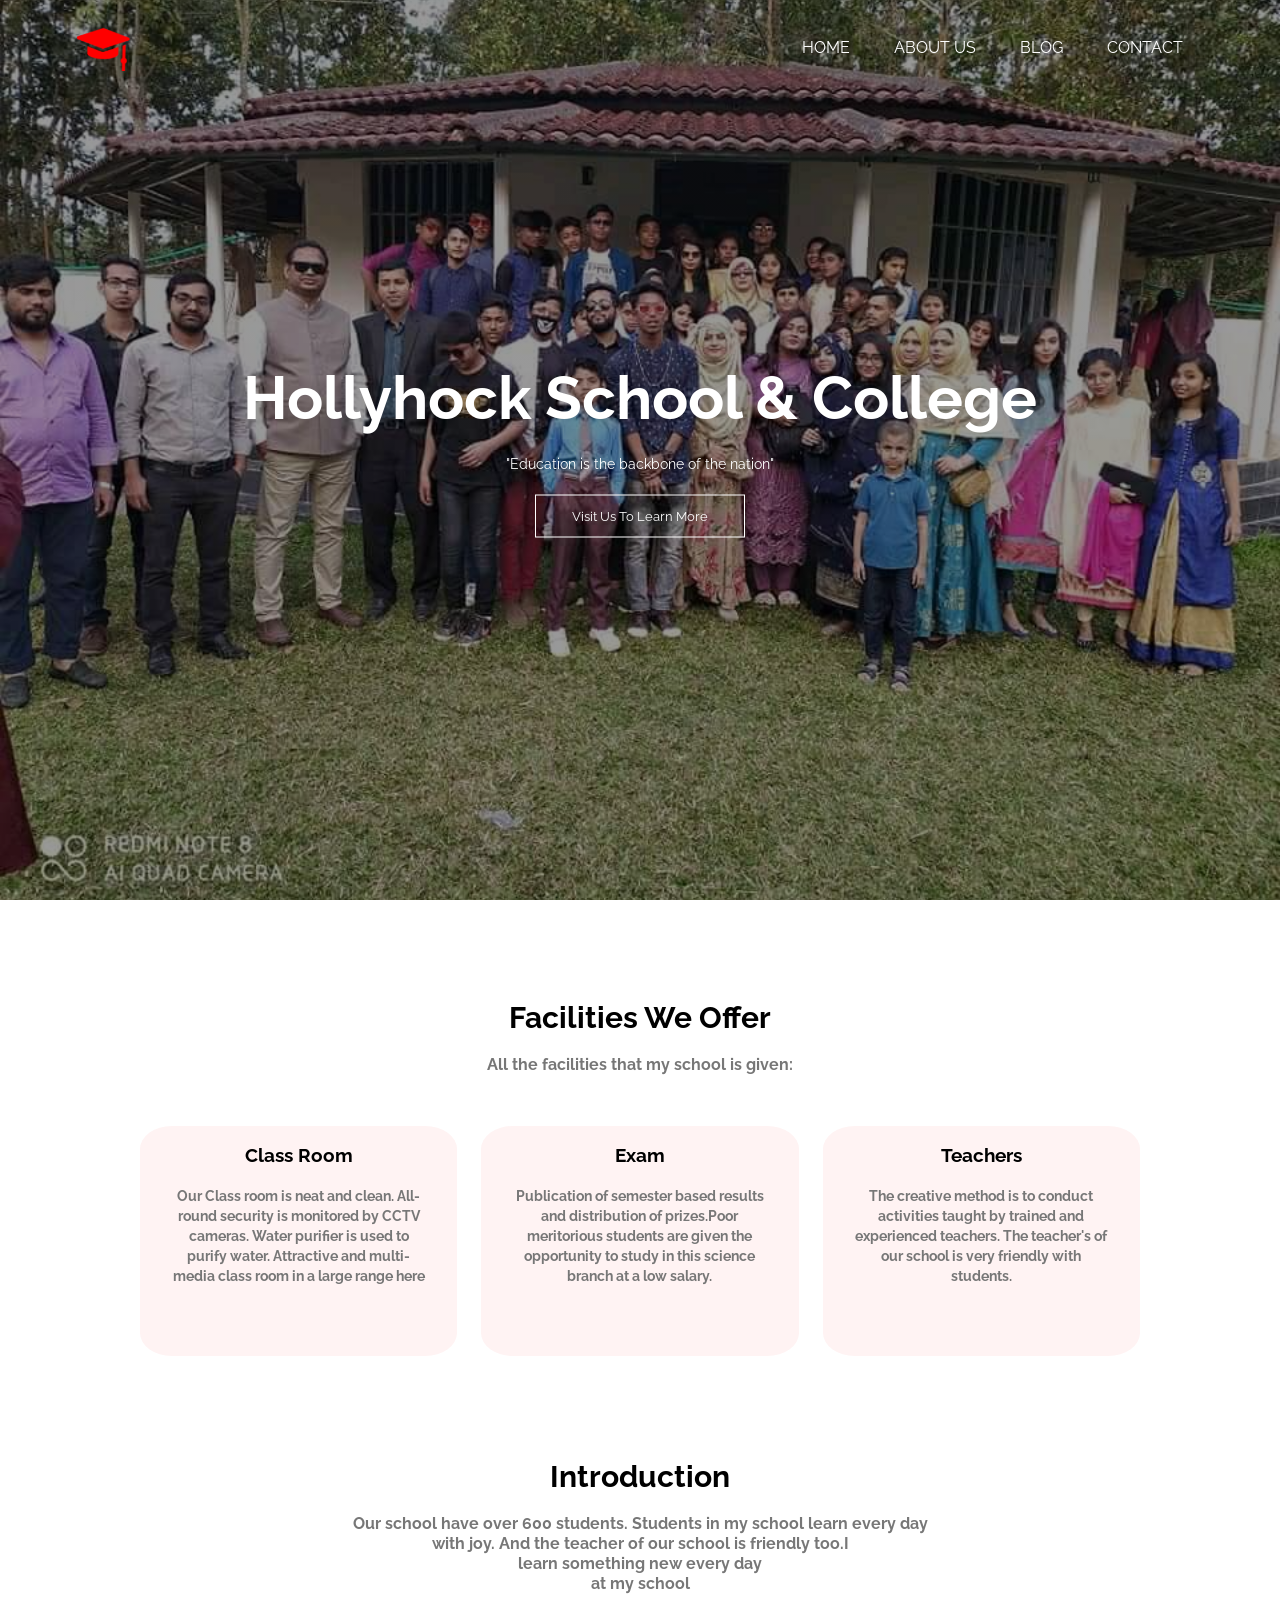
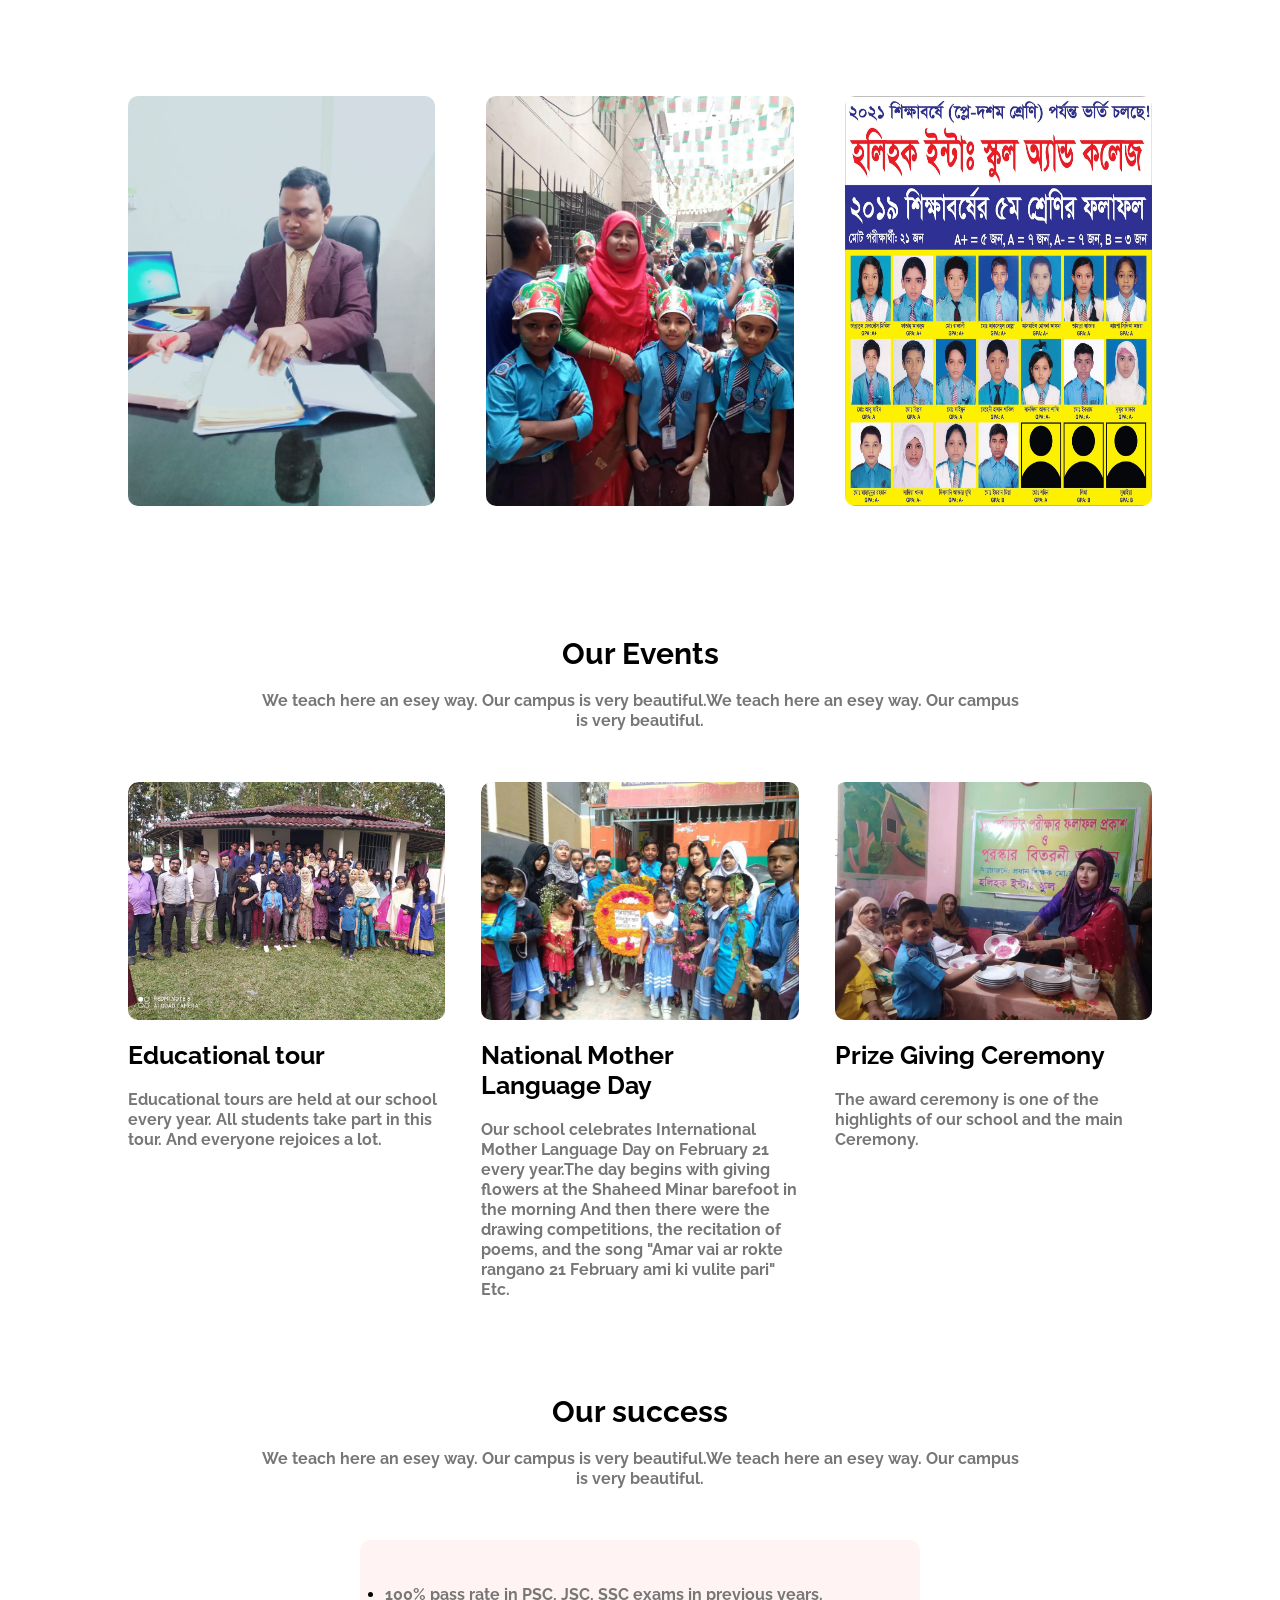
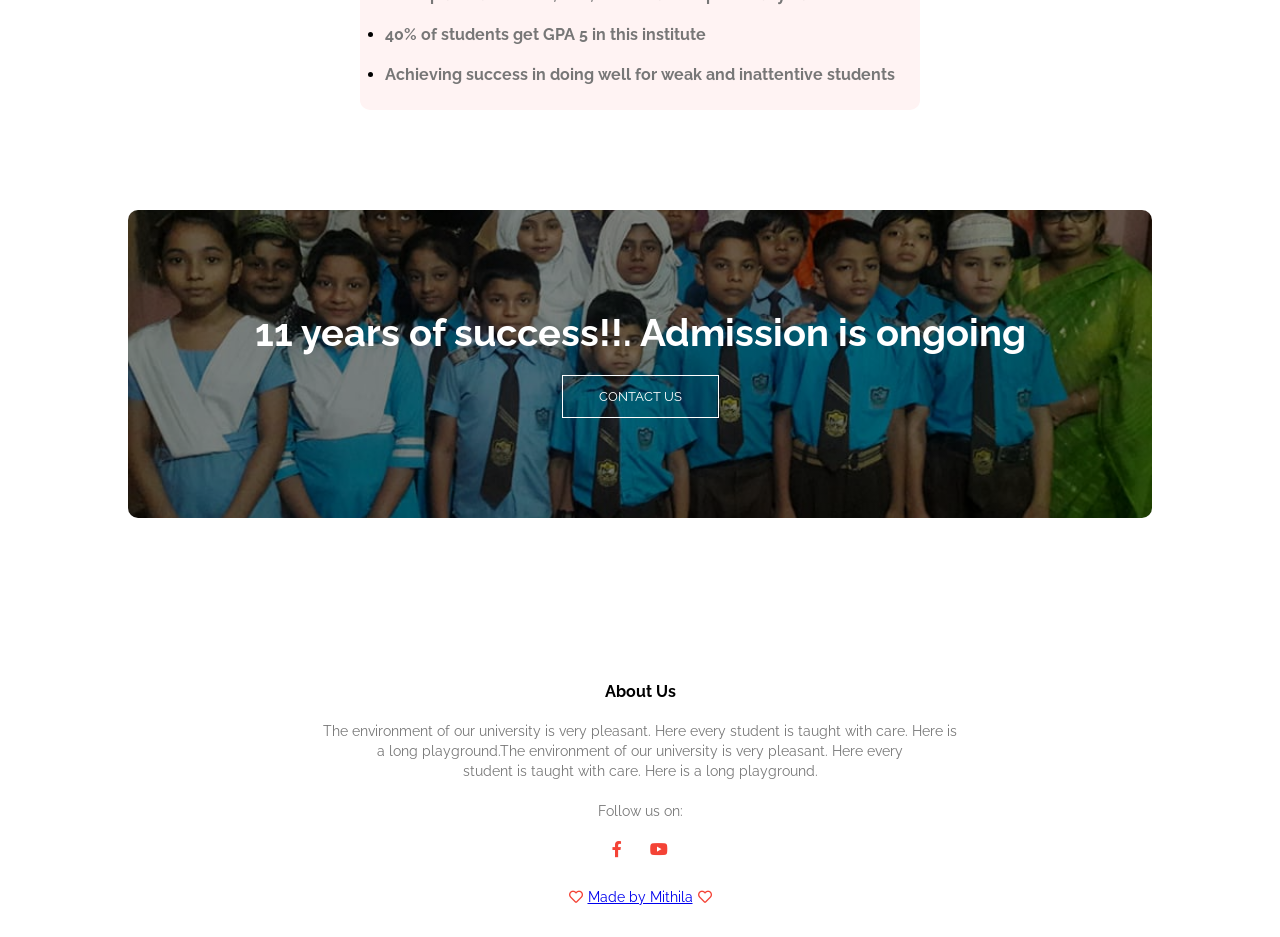
==== index.html @ a3d1b67f "mithila added" ====
<!DOCTYPE html>
<html>
<head>
    <meta charset="UTF-8">
    <meta name="viewport" content="width=device-width, initial-scale=1.0">
    <title>University</title>
    <link href="style.css" rel="stylesheet">
    <link rel="stylesheet" href="https://cdnjs.cloudflare.com/ajax/libs/font-awesome/5.15.4/css/all.min.css">
</head>
<body>

<section class="header">
    <nav>
        <img src="image/logoe-2.png">
        <div class="nav-links">
        <ul>
            <li><a href="#">HOME</a></li>
            <li><a href="#">ABOUT US</a></li>
            <li><a href="#">BLOG</a></li>
            <li><a href="#">CONTACT</a></li>
           
        </ul>
        </div>
    </nav>

    <div class="content">
        <h1>Hollyhock School & College</h1>
        <p>"Education is the backbone of the nation"</p>
        <a target="-blank" href="https://www.facebook.com/Hollyhock-School-College-145613206076975/photos/?ref=page_internal" class="hero-btn">Visit Us To Learn More</a>
    </div>
</section>


<!--------Course-------->

<section class="courses">
<h1> Facilities We Offer</h1>
<p>All the facilities that my school is given:</p>
<div class="row">
<div class="course-col">
<h3>Class Room</h3>
<P>Our Class room is neat and clean. All-round security is monitored by CCTV cameras. Water purifier is used to purify water. Attractive and multi-media class room in a large range here</P>
</div>

<div class="course-col">
    <h3>Exam</h3>
    <P>Publication of semester based results and distribution of prizes.Poor meritorious students are given the opportunity to study in this science branch at a low salary.</P>
    </div>

    <div class="course-col">
        <h3>Teachers</h3>
        <P>The creative method is to conduct activities taught by trained and experienced teachers. The teacher's of our school is very friendly with students.</P>
        </div>
</div>
</section>

<!--------Campus--------->

<section class="campus">
    <h1>Introduction</h1>
    <p>Our school have over 600 students. Students in my school learn every day <br/>with joy. And the teacher of our school is friendly too.I <br/>learn something new every day <br/>at my school</p>
    
    <div class="row">
        <div class="campus-col">
            <img src="image/sir.jpg">
            <div class="layer">
                <h3>Our Principal</h3>
            </div>
        </div>

        <div class="campus-col">
            <img src="image/madam.jpg">
            <div class="layer">
                <h3>Our Assistant Principal</h3>
            </div>
        </div>

        <div class="campus-col">
            <img src="image/students.jpg">
            <div class="layer">
                <h3>I am the first girl here</h3>
            </div>
        </div>

       
    </div>
    </div>
</section>

<!--------Facilities--------->

<section class="facilities">
<h1>Our Events</h1>
<p>We teach here an esey way. Our campus is very beautiful.We teach here an esey way. Our campus <br/>is very beautiful.</p>

<div class="row">
    <div class="facilities-col">
        <img src="image/event-1.jpg">
        <h3>Educational tour</h3>
        <p>Educational tours are held at our school every year. All students take part in this tour. And everyone rejoices a lot.</p>
    </div>

    <div class="facilities-col">
        <img src="image/event-2.jpg">
        <h3>National Mother Language Day</h3>
        <p>Our school celebrates International Mother Language Day on February 21 every year.The day begins with giving flowers at the Shaheed Minar barefoot in the morning And then there were the drawing competitions, the recitation of poems, and the song "Amar vai ar rokte rangano 21 February ami ki vulite pari" Etc. </p>
    </div>

    <div class="facilities-col">
        <img src="image/event-3.jpg">
        <h3>Prize Giving Ceremony</h3>
        <p>The award ceremony is one of the highlights of our school and the main Ceremony.</p>
    </div>
</div>
</section>

<!---------testimonials--------->

<section class="testimonials">
    <h1>Our success</h1>
    <p>We teach here an esey way. Our campus is very beautiful.We teach here an esey way. Our campus <br/>is very beautiful.</p>

    <div class="row">
        <div class="testimonials-col">
            
            <div>
                <ul>
                    <li><p>100% pass rate in PSC, JSC, SSC exams in previous years.</p></li>
                    <li><p>40% of students get GPA 5 in this institute</p></li>

                    <li><p>Achieving success in doing well for weak and inattentive students</p></li>
                </ul>
            </div>

    </div>
</section>

<!-------Call to Action------->

<section>
    <div class="cta">
        <h1>11 years of success!!. Admission is ongoing</h1>
        <a href="" class="hero-btn">CONTACT US</a>
    </div>
</section>

<!--------Footer--------->

<section class="footer"> 
    <h4>About Us</h4>
    <p>The environment of our university is very pleasant. Here every student is taught with care. Here is<br/> a long playground.The environment of our university is very pleasant. Here every</br/> student is taught with care. Here is a long playground.</p>
    
    <p>Follow us on:</p>
    <div class="icons">
        <a target="-blank" href="https://www.facebook.com/Hollyhock-School-College-145613206076975"><i class="fab fa-facebook-f"></i></a>
        <a target="-blank" href ="https://www.youtube.com/channel/UCiEBINoIXrHsF4iRyt3FFmA"><i class="fab fa-youtube"></i></a>
    </div>
    <div class="last">
        <p><i class="far fa-heart"></i><a target="-blank" href="https://www.facebook.com/profile.php?id=100070267046309">Made by Mithila</a><i class="far fa-heart"></i></p>
    </div>
</section>


</body>
</html>
---- style.css ----
@import url('https://fonts.googleapis.com/css2?family=Raleway:ital,wght@0,300;0,400;0,500;0,600;1,300;1,400;1,500&display=swap');
*{
    margin:0;
    padding:0;
    font-family: 'Raleway', sans-serif;
}
.header{
    width: 100%;
    height: 100vh;
    background-size: cover;
    background-position: center;
    background-image: linear-gradient(rgba(0,0,0,0.4),rgba(0,0,0,0.4)), url(image/school.jpg);
}
nav{
    padding: 2% 6%;
    justify-content: space-between;
    align-items: center;
    display: flex;
}
nav img{
    width: 60px;
}
nav ul{
    list-style: none;
}
nav ul li {
    display: inline-block;
    padding: 8px 20px;
}
.nav-links ul li a{
    text-decoration: none;
    font-size: 16px;
    color:#fff;
    font-weight: 400;
}
.nav-links ul li ::after{
    content:'';
    width: 0%;
    display: block;
    background-color:#f44336;
    height: 2px;
    margin: auto;
    transition:0.5s;
    opacity: 0;
}
.nav-links ul li :hover::after{
    width: 100%;
    opacity: 1;
}


.content{
    position: absolute;
    top:50%;
    left:50%;
    transform: translate(-50%,-50%);
    width: 80%;
    text-align: center;
    color: #fff;
}
.content h1{
    font-size: 60px;
    padding-bottom:20px;
}


@media(max-width:700px){
    .content h1{
        font-size: 40px;
    }
    .nav-links{
        visibility: hidden;
    }
    .row{
        flex-direction: column;
    }
}

.content p{
    line-height: 22px;
    font-size: 14px;
}
.hero-btn{
  text-align: center;
  color: #ffff;
  display: inline-block;
  border: 1px solid #fff;
  font-size: 13px;
  padding:13px 36px;
  text-decoration: none;
  margin-top: 20px;
}
.hero-btn:hover{
    background-color: #f44336;
    border: 1px solid #f44336;
    transition: 1s;
    
}

/*-------Courses-------*/

.courses{
    padding-top: 100px;
    width: 80%;
    text-align: center;
    align-items: center;
    margin: auto;
    
}
.courses h1{
    font-size: 30px;
    padding-bottom: 20px;
}
.courses p{
    font-size: 16px;
    font-weight: bold;
    color: #777;
    line-height: 20px;
}
.row{
    padding-top: 5%;
    display: flex;
    justify-content: space-between;
}
.course-col{
    width: 80%;
    margin: auto;
    flex-basis: 31%;
    background:#fff3f3;
    padding:18px 32px;
    margin-bottom: 5%;
    box-sizing: border-box;
    text-align: center;
    border-radius: 10%;
    transition: 0.5s;
    height: 230px;
  
}
.course-col p{
    line-height: 20px;
    font-size: 14px;
    padding-top: 20px;
    color: #777;
}
.course-col:hover{
    box-shadow: 0px 0px 20px 0px rgba(0,0,0,0.3);
    
}
/*------Campus------*/
.campus{
    padding-top: 4%;
    width: 80%;
    text-align: center;
    margin: auto;
}

.campus h1{
    font-size: 30px;
    padding-bottom: 20px;
}

@media(max-width: 700px){
    .campus{
        padding-top: 80px;
    }
}

.campus p{
    font-size: 16px;
    font-weight: bold;
    color: #777;
    line-height: 20px;
}

.campus-col{
    flex-basis: 30%;
    margin-bottom:30px;
    position: relative;
    overflow: hidden;
    border-radius: 10px;
    margin-top:5%;
}
.campus-col img{
    width: 100%;
    display: block;
    height: 100%;
}

.layer{
    width: 100%;
    height: 100%;
    position: absolute;
    left:0;
    bottom:0;
    background: transparent;
    transition:0.5s;
}

.layer:hover{
    background: rgba(0, 0, 0, 0.411);
}

.layer h3{
    position: absolute;
    left: 50%;
    transform: translate(-50%);
    color: #fff;
    bottom:0;
    opacity: 0;
    font-size: 25px;
    transition: 0.5s;
    bottom:0;
}

.layer:hover h3{
 
    bottom:49%;
    opacity:1;
}

/*-------facilities-------*/


.facilities{
    width:80%;
    padding-top:100px;
    text-align: center;
    margin: auto;
}

.facilities h1{
    font-size: 30px;
}
.facilities p{
    font-size: 16px;
    font-weight: bold;
    color:#777;
    text-align: center;
    padding-top: 20px;
    line-height: 20px;

}

.facilities-col{
    flex-basis: 31%;
    margin-bottom: 30px;
    border-radius: 10px;
    position:relative;
    overflow: hidden;
}
.facilities-col img{
    width:100%;
    border-radius: 10px;
    display: block;
}
.facilities-col h3{
    text-align: left;
    padding-top: 20px;
    font-size: 25px;

}

.facilities-col p{
    text-align: left;
}


/*-------testimonials-------*/

.testimonials{
    width: 80%;
    padding-top: 5%;
    margin: auto;
    text-align: center;

}
.testimonials h1{
    font-size: 30px;
}

.testimonials p{
    color:#777;
    font-size: 16px;
    font-weight: bold;
    text-align: center;
    line-height: 20px;
    padding-top:20px;
}


.testimonials-col{

 align-items: center;
 cursor: pointer;
 border-radius: 10px;
 background: #fff3f3;
 text-align: left;
 margin:auto;
 padding: 25px;
 transition: 0.5s;
}


.testimonials-col h3{
    margin-top: 15px;
    
}

.testimonials-col p{
    
  text-align: left;
}

@media(max-width: 700px){
    .testimonials-col img{
        margin-left: 0px;
        margin-right: 15px;
    }
    .row{
        padding-top: 80px;
    }
    .testimonials{
        padding-top: 100px;
    }
}

.testimonials-col i{
    color:#f44336;
}


.testimonials-col:hover{
    box-shadow: 0px 0px 20px 0px rgba(0,0,0,0.3);
}

/*-------Call to Action---------*/
.cta{
    text-align: center;
    width: 80%;
    margin: 100px auto;
    border-radius: 10px;
    background-image:linear-gradient(rgba(0,0,0,0.5),rgba(0,0,0,0.5)), url(image/banner3.jpg);
    background-size: cover;
    background-position: center;
    padding: 100px 0;
}


.cta h1{
    color: #fff;
    font-size: 38px;
    width: 80%;
    text-align: center;
    margin:auto;
}


.footer{
    width: 80%;
    margin:auto;
    padding-top: 5%;
    text-align: center;
}
.footer h4{
    font-weight: bold;
}

.footer p{
    font-size: 14px;
    color:#777;
    padding-top:20px;
    line-height: 20px;
}


.icons .fab{
    padding-bottom: 10px;
    padding-top:20px;
    text-align: center;
    color:#f44336;
    margin:0px 12px;
    cursor:pointer;
}

.last{
    padding-bottom: 30px;
}

.last .far{
    color:#f44336;
    margin:0px 5px;
}
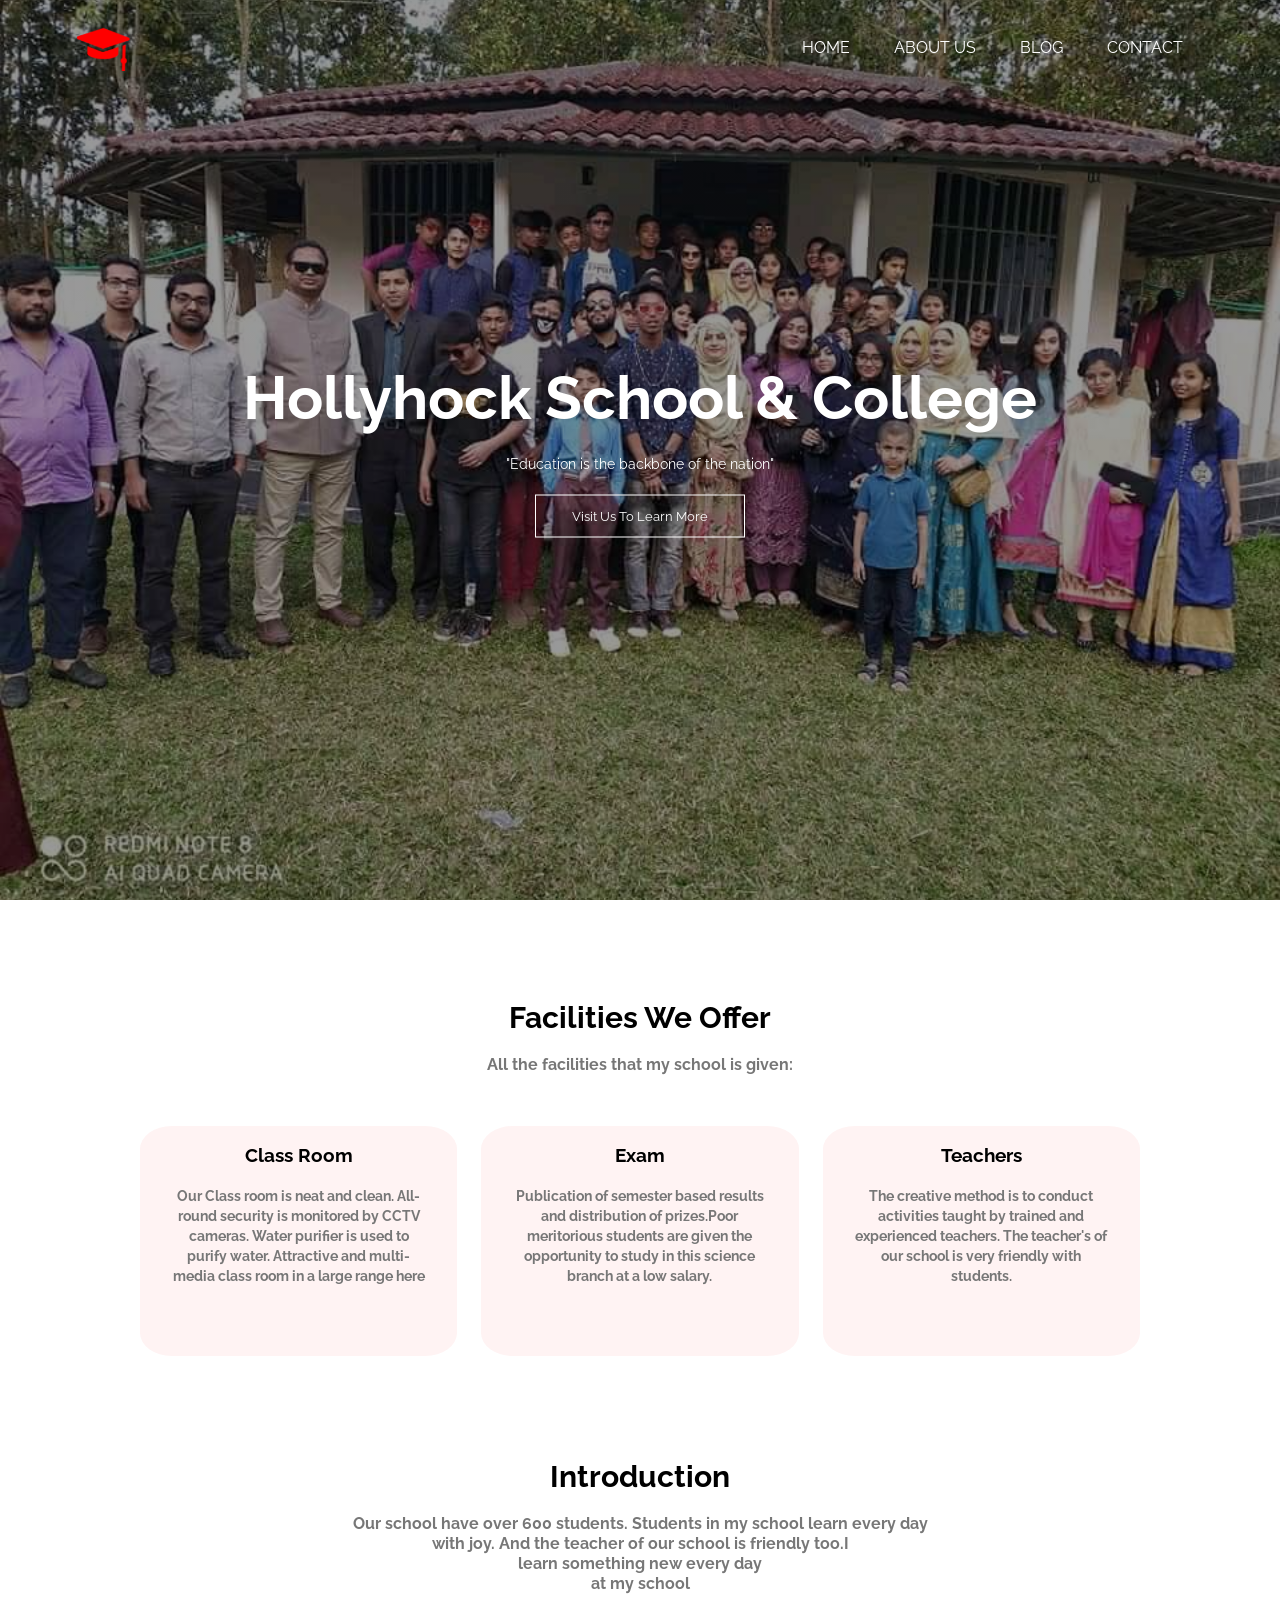
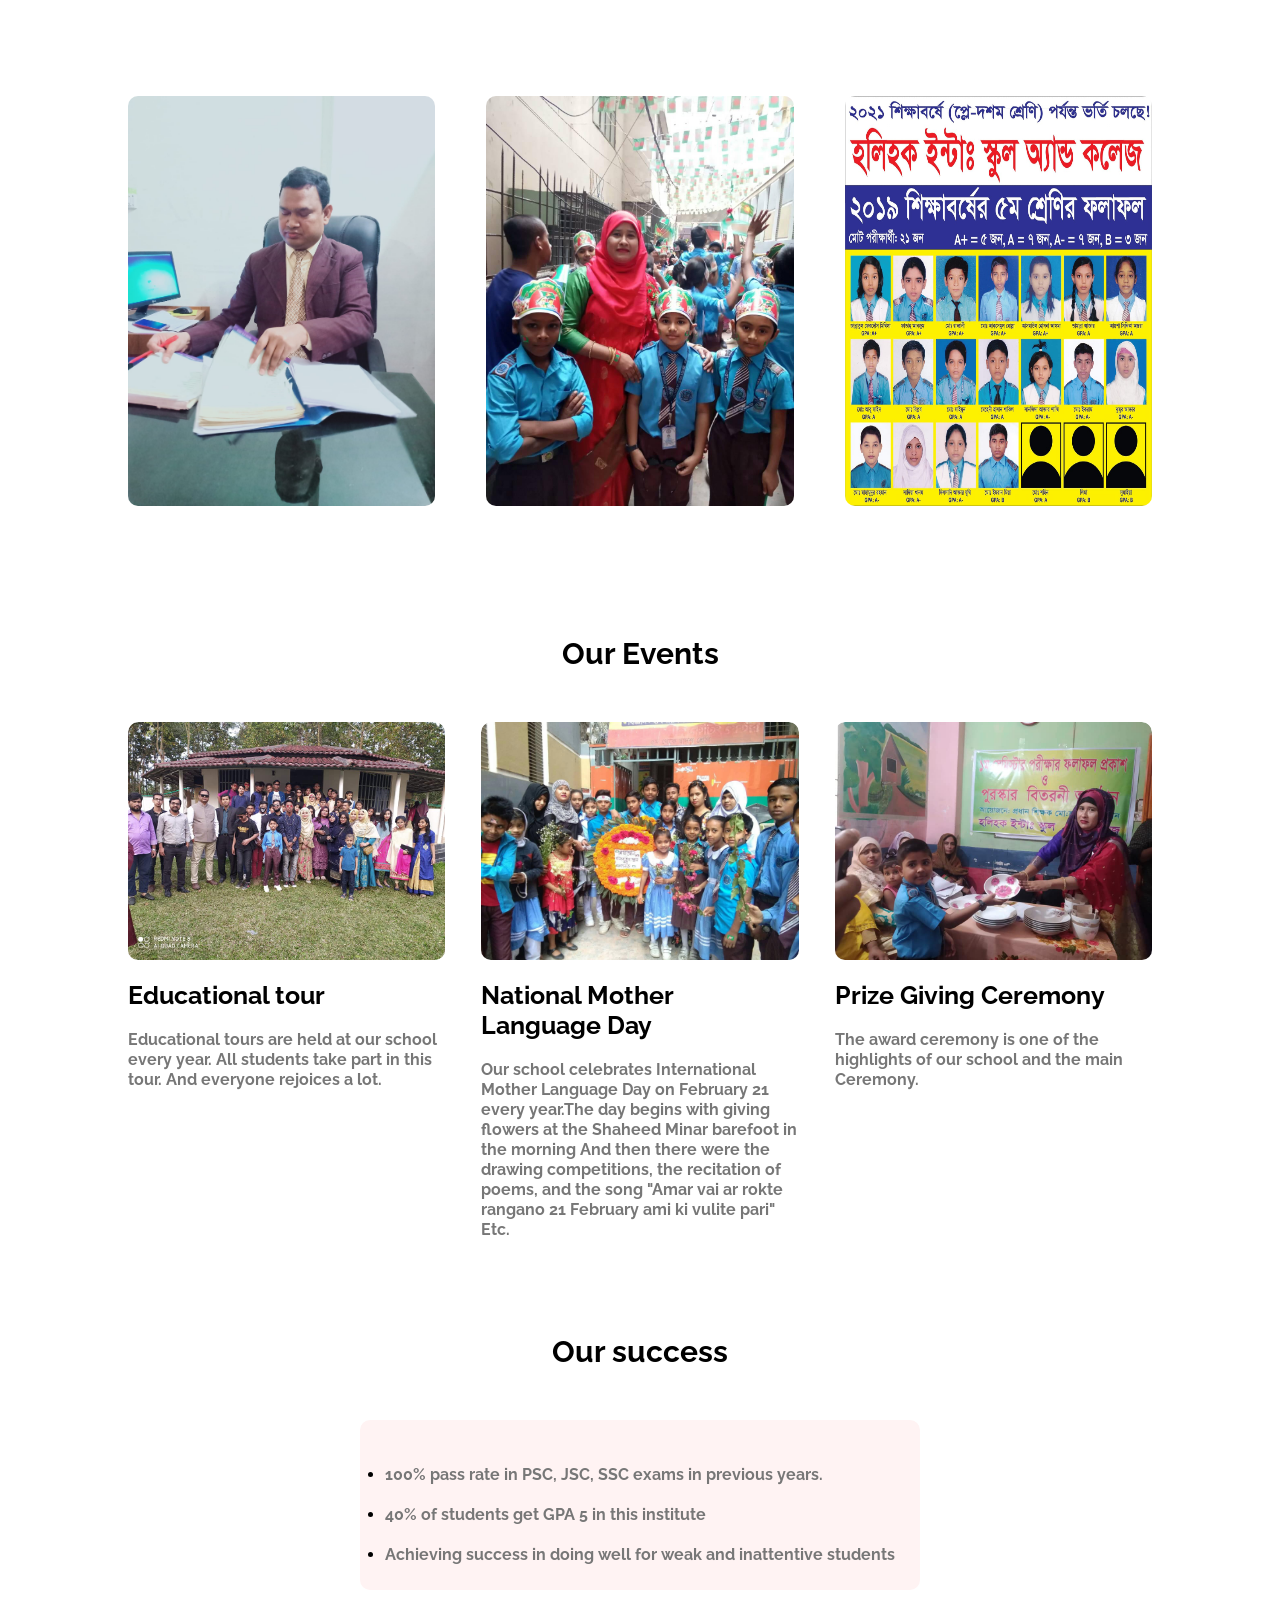
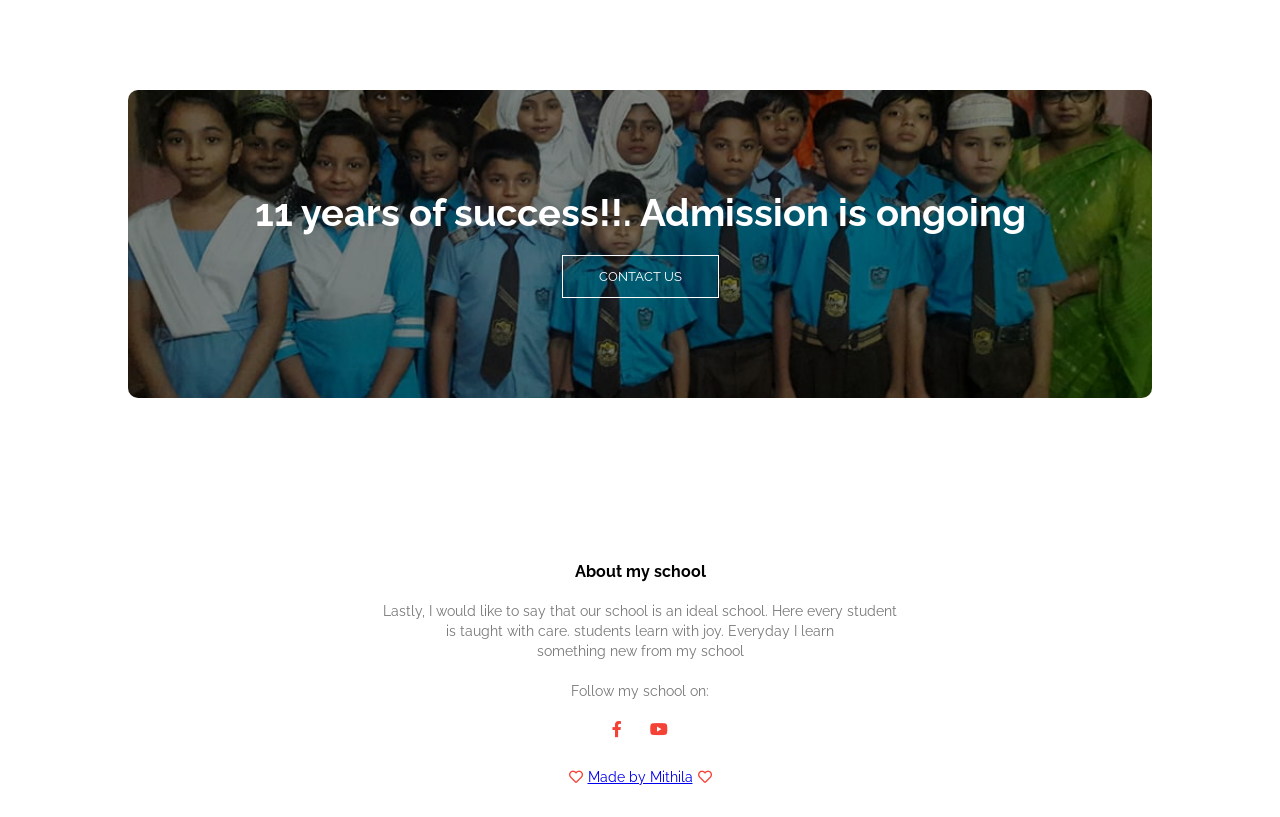
==== commit 74c51627: "last change" ====
--- a/index.html
+++ b/index.html
@@ -3,7 +3,7 @@
 <head>
     <meta charset="UTF-8">
     <meta name="viewport" content="width=device-width, initial-scale=1.0">
-    <title>University</title>
+    <title>My School</title>
     <link href="style.css" rel="stylesheet">
     <link rel="stylesheet" href="https://cdnjs.cloudflare.com/ajax/libs/font-awesome/5.15.4/css/all.min.css">
 </head>
@@ -91,7 +91,7 @@
 
 <section class="facilities">
 <h1>Our Events</h1>
-<p>We teach here an esey way. Our campus is very beautiful.We teach here an esey way. Our campus <br/>is very beautiful.</p>
+
 
 <div class="row">
     <div class="facilities-col">
@@ -118,7 +118,7 @@
 
 <section class="testimonials">
     <h1>Our success</h1>
-    <p>We teach here an esey way. Our campus is very beautiful.We teach here an esey way. Our campus <br/>is very beautiful.</p>
+    
 
     <div class="row">
         <div class="testimonials-col">
@@ -140,17 +140,17 @@
 <section>
     <div class="cta">
         <h1>11 years of success!!. Admission is ongoing</h1>
-        <a href="" class="hero-btn">CONTACT US</a>
+        <a href="https://www.facebook.com/Hollyhock-School-College-145613206076975/about" class="hero-btn">CONTACT US</a>
     </div>
 </section>
 
 <!--------Footer--------->
 
 <section class="footer"> 
-    <h4>About Us</h4>
-    <p>The environment of our university is very pleasant. Here every student is taught with care. Here is<br/> a long playground.The environment of our university is very pleasant. Here every</br/> student is taught with care. Here is a long playground.</p>
+    <h4>About my school</h4>
+    <p>Lastly, I would like to say that our school is an ideal school. Here every student <br/>is taught with care. students learn with joy. Everyday I learn<br/> something new from my school</p>
     
-    <p>Follow us on:</p>
+    <p>Follow my school on:</p>
     <div class="icons">
         <a target="-blank" href="https://www.facebook.com/Hollyhock-School-College-145613206076975"><i class="fab fa-facebook-f"></i></a>
         <a target="-blank" href ="https://www.youtube.com/channel/UCiEBINoIXrHsF4iRyt3FFmA"><i class="fab fa-youtube"></i></a>
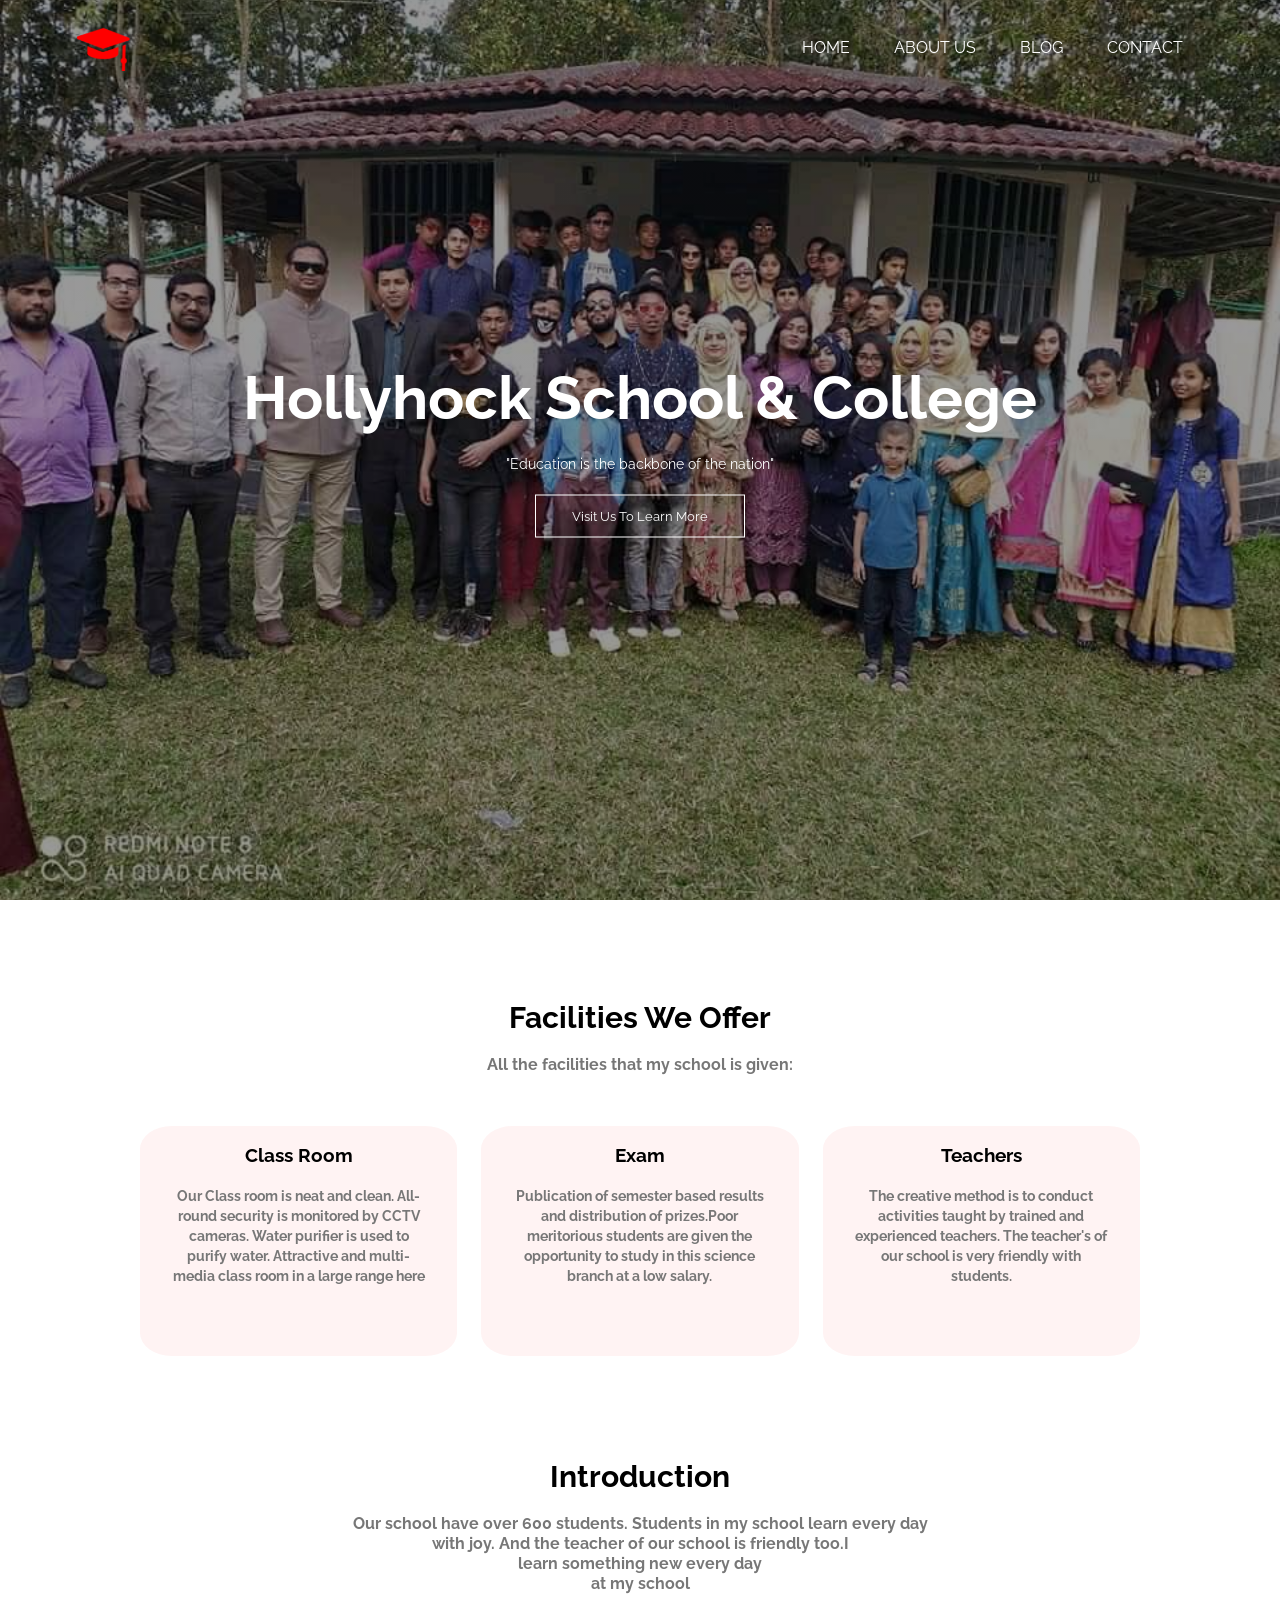
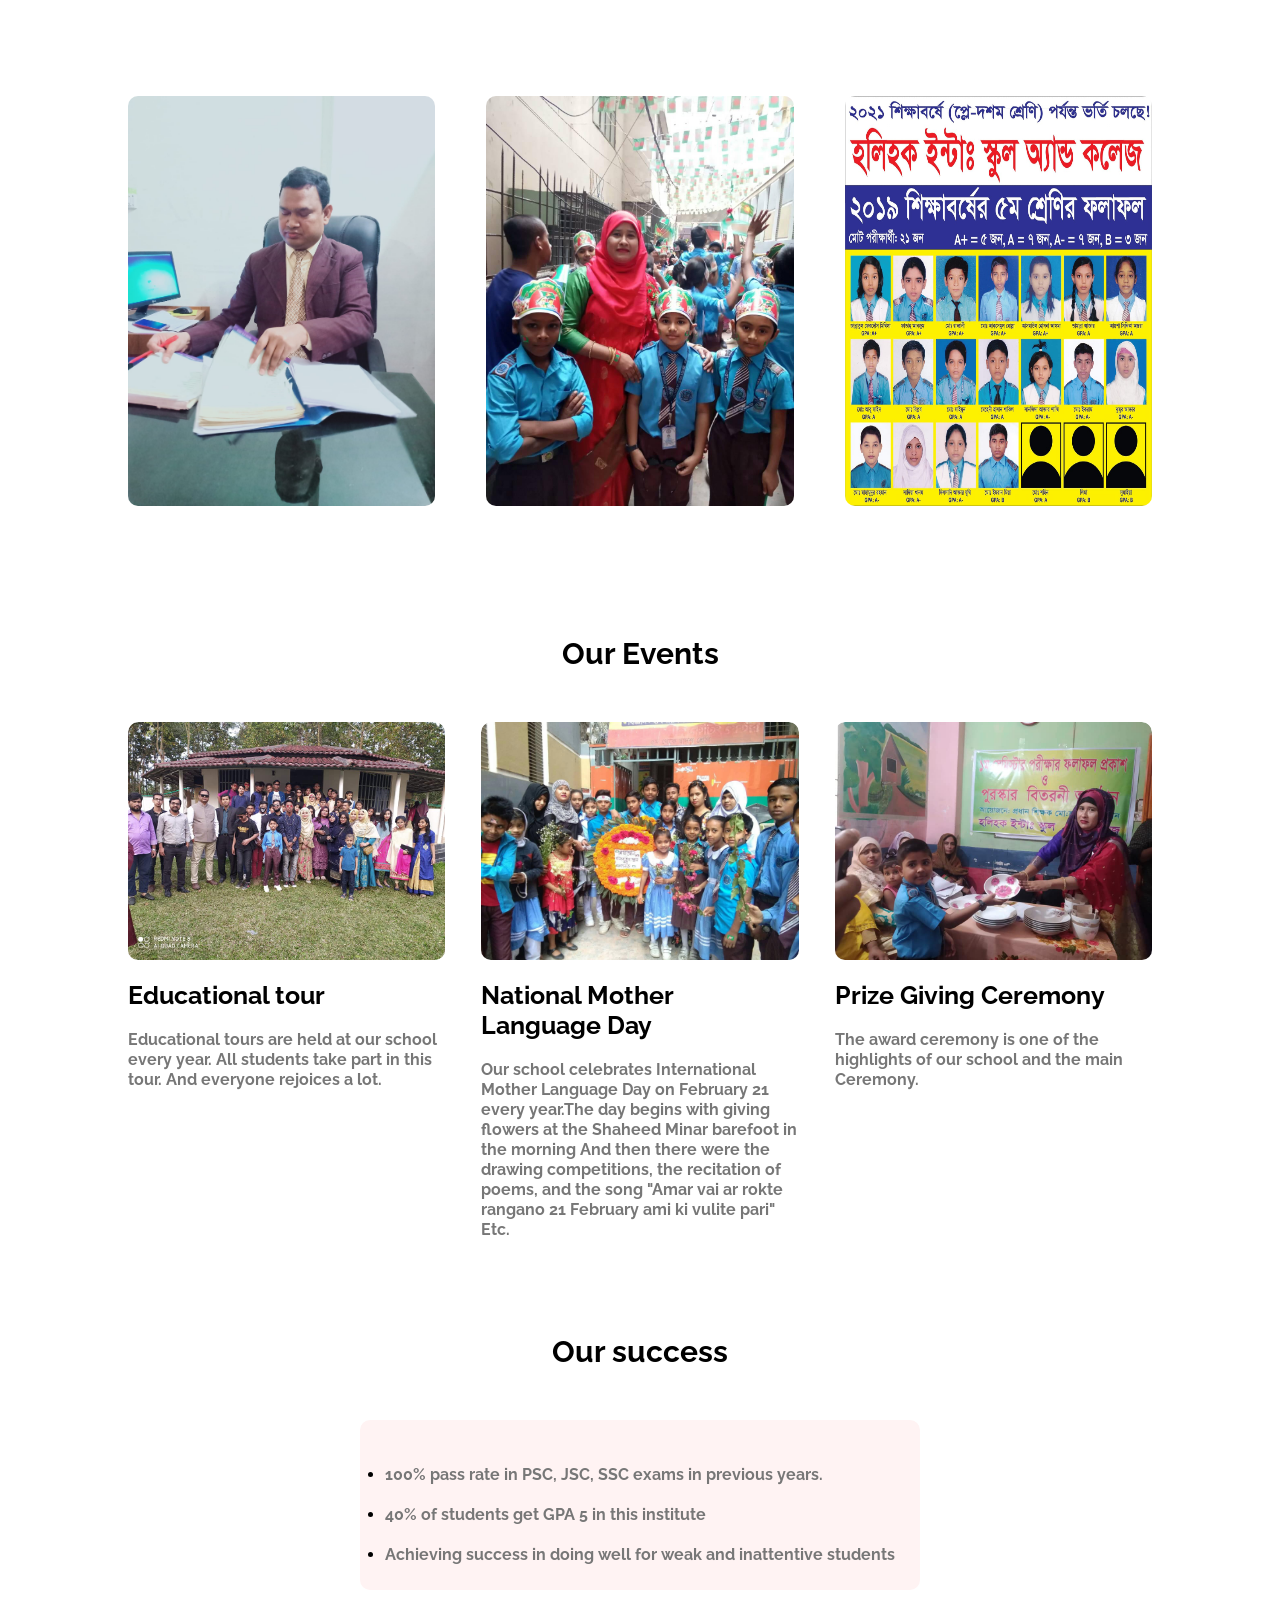
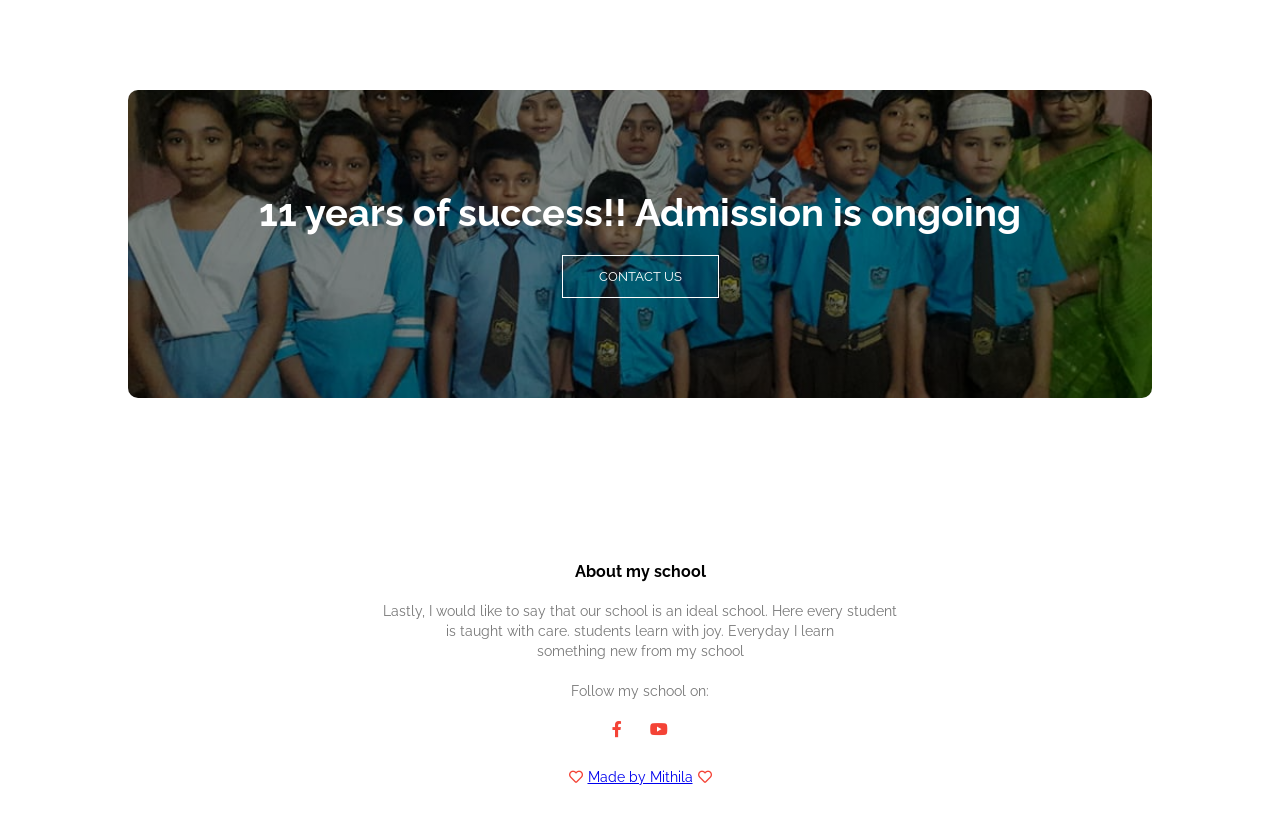
==== commit f7fe1a37: "link added" ====
--- a/index.html
+++ b/index.html
@@ -3,9 +3,10 @@
 <head>
     <meta charset="UTF-8">
     <meta name="viewport" content="width=device-width, initial-scale=1.0">
-    <title>My School</title>
+    <title>Hollyhock School & College</title>
     <link href="style.css" rel="stylesheet">
     <link rel="stylesheet" href="https://cdnjs.cloudflare.com/ajax/libs/font-awesome/5.15.4/css/all.min.css">
+    <link rel="shortcut icon" href="image/logoe-2.png" type="image/x-icon">
 </head>
 <body>
 
@@ -139,8 +140,8 @@
 
 <section>
     <div class="cta">
-        <h1>11 years of success!!. Admission is ongoing</h1>
-        <a href="https://www.facebook.com/Hollyhock-School-College-145613206076975/about" class="hero-btn">CONTACT US</a>
+        <h1>11 years of success!! Admission is ongoing</h1>
+        <a target="-blank" href="https://www.facebook.com/Hollyhock-School-College-145613206076975/about/?ref=page_internal" class="hero-btn">CONTACT US</a>
     </div>
 </section>
 
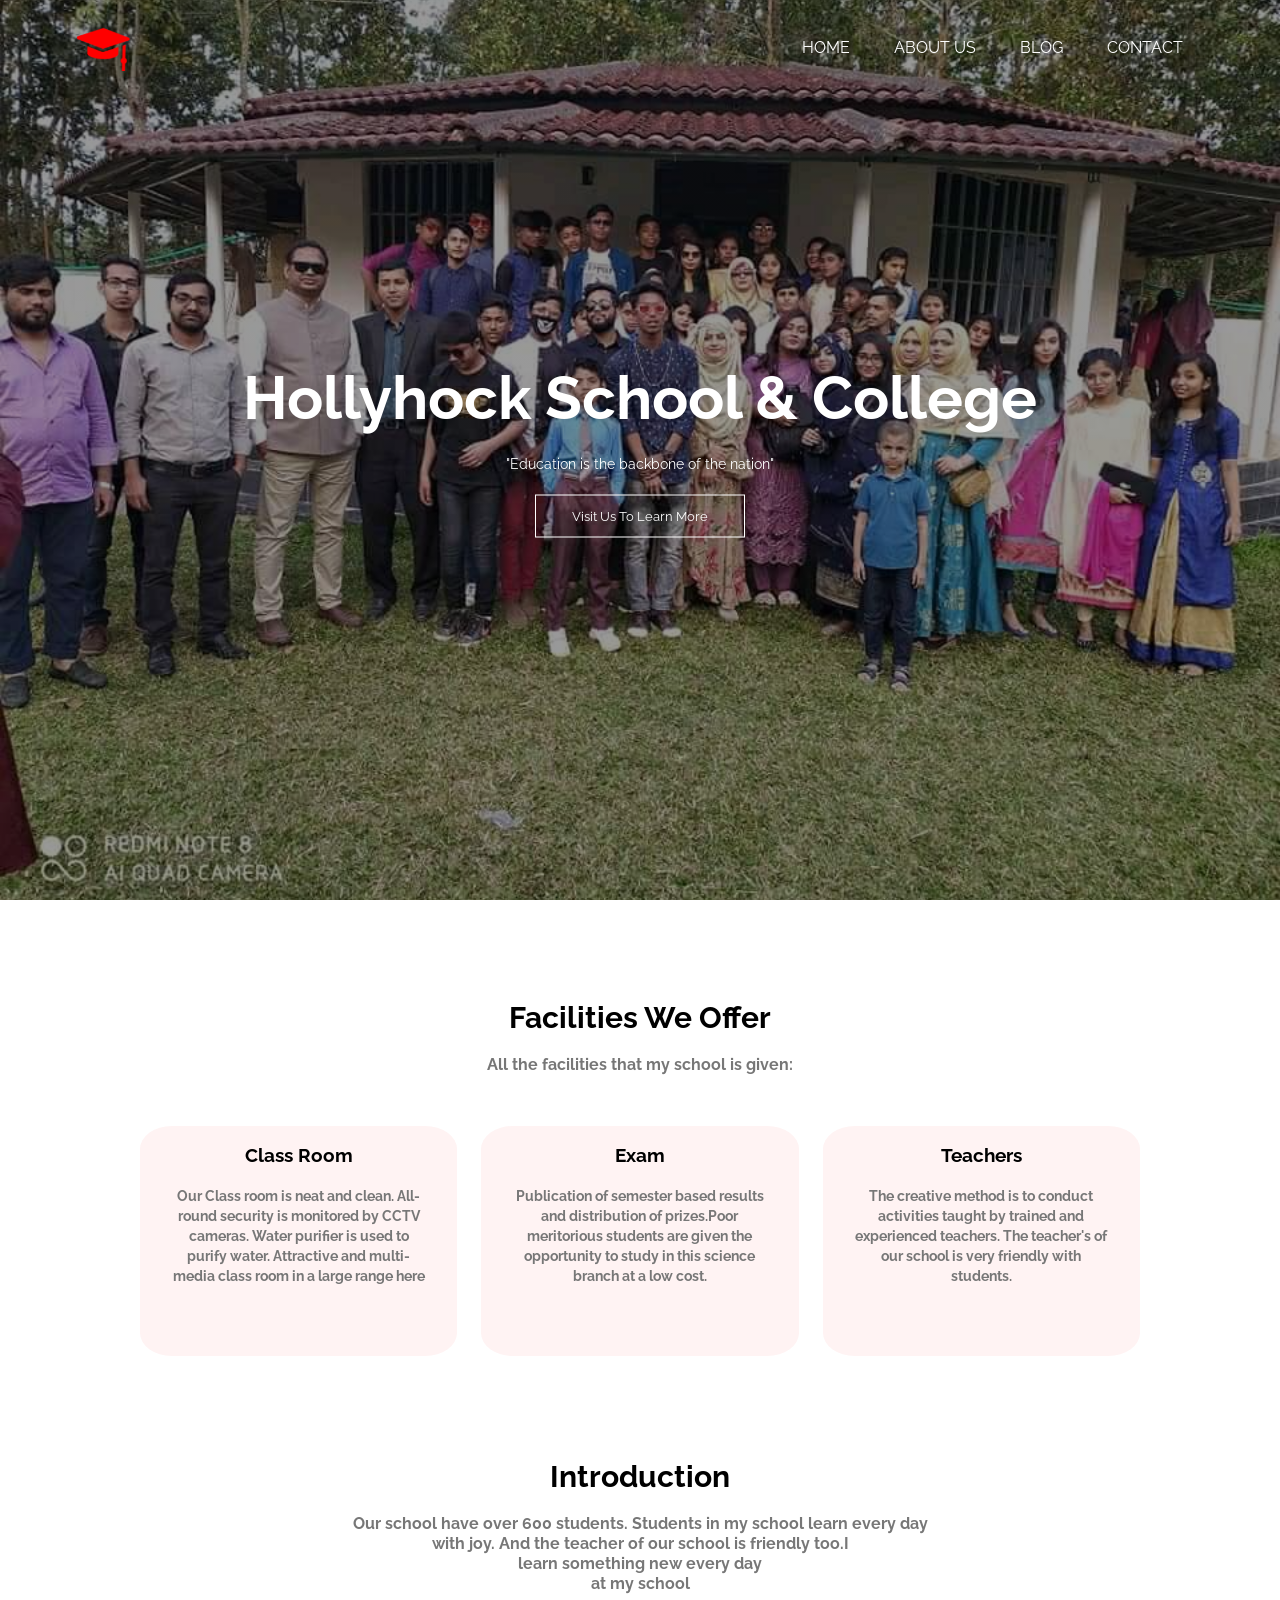
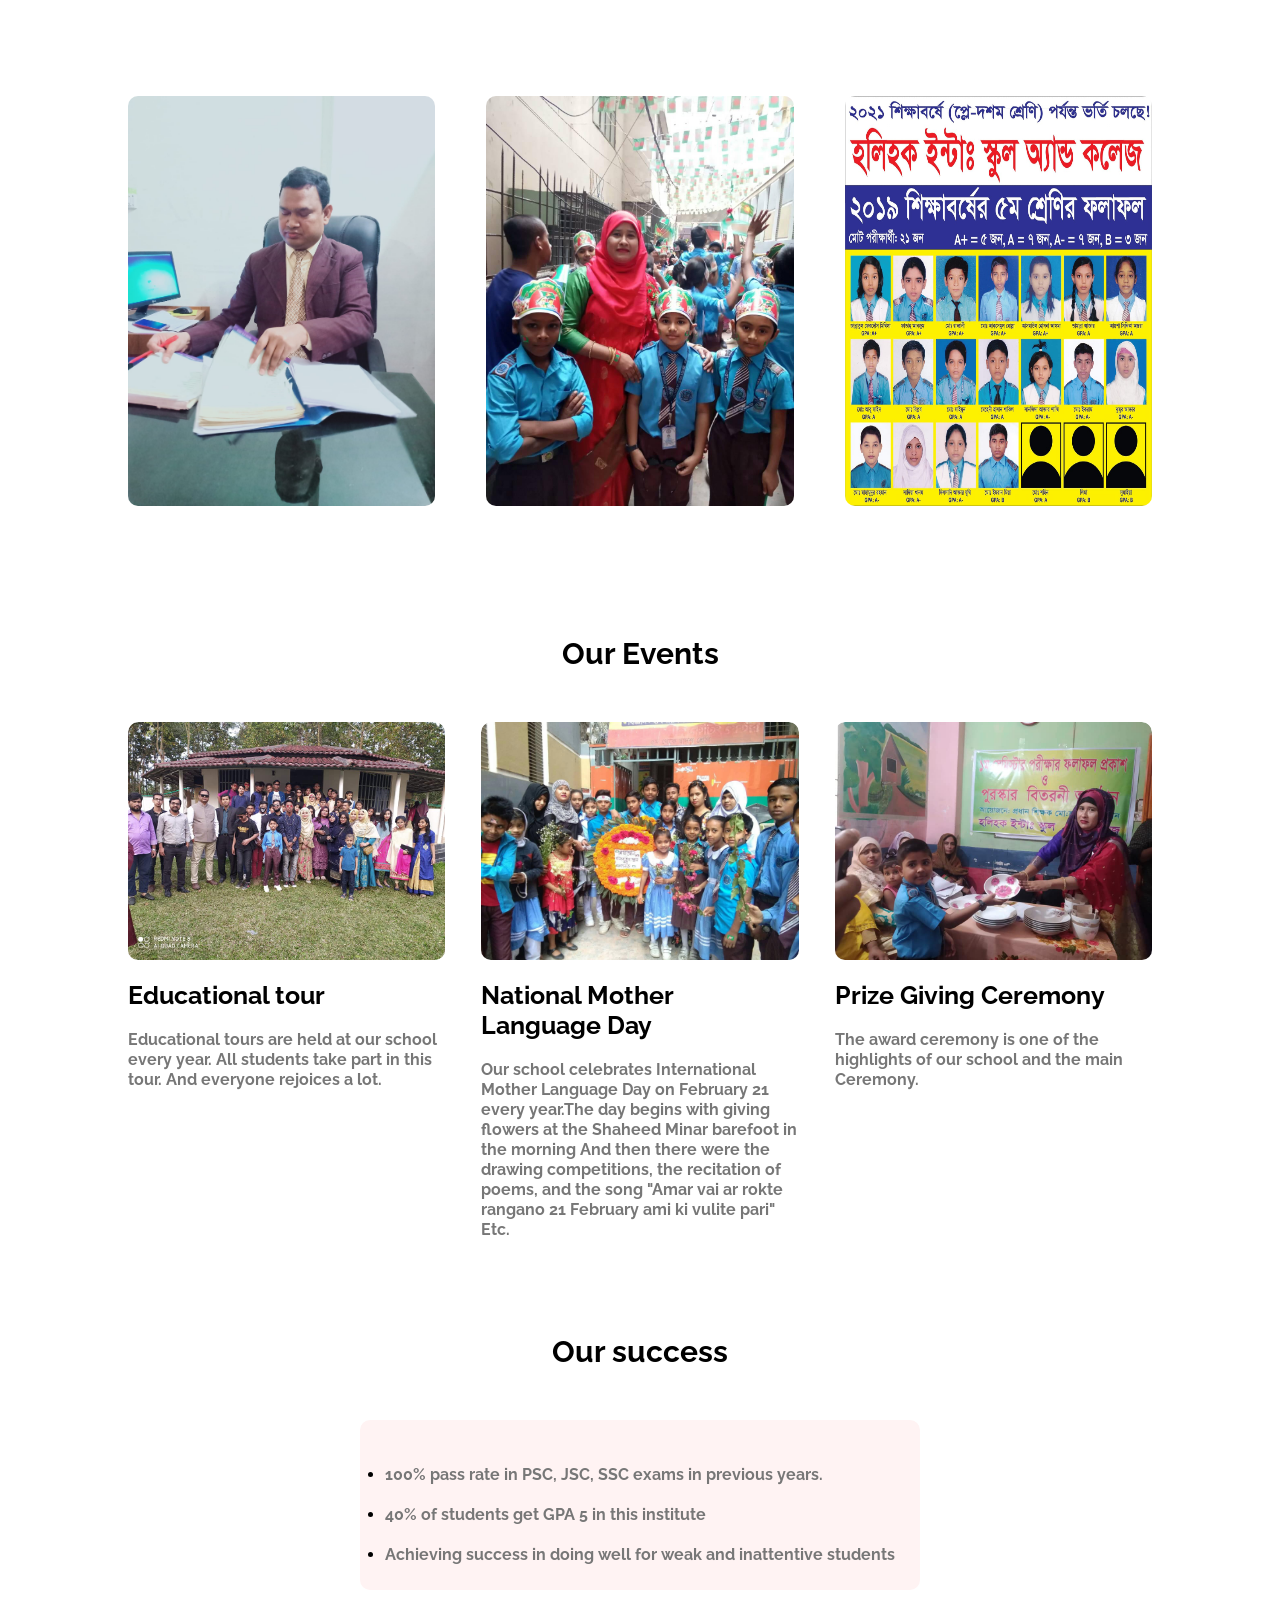
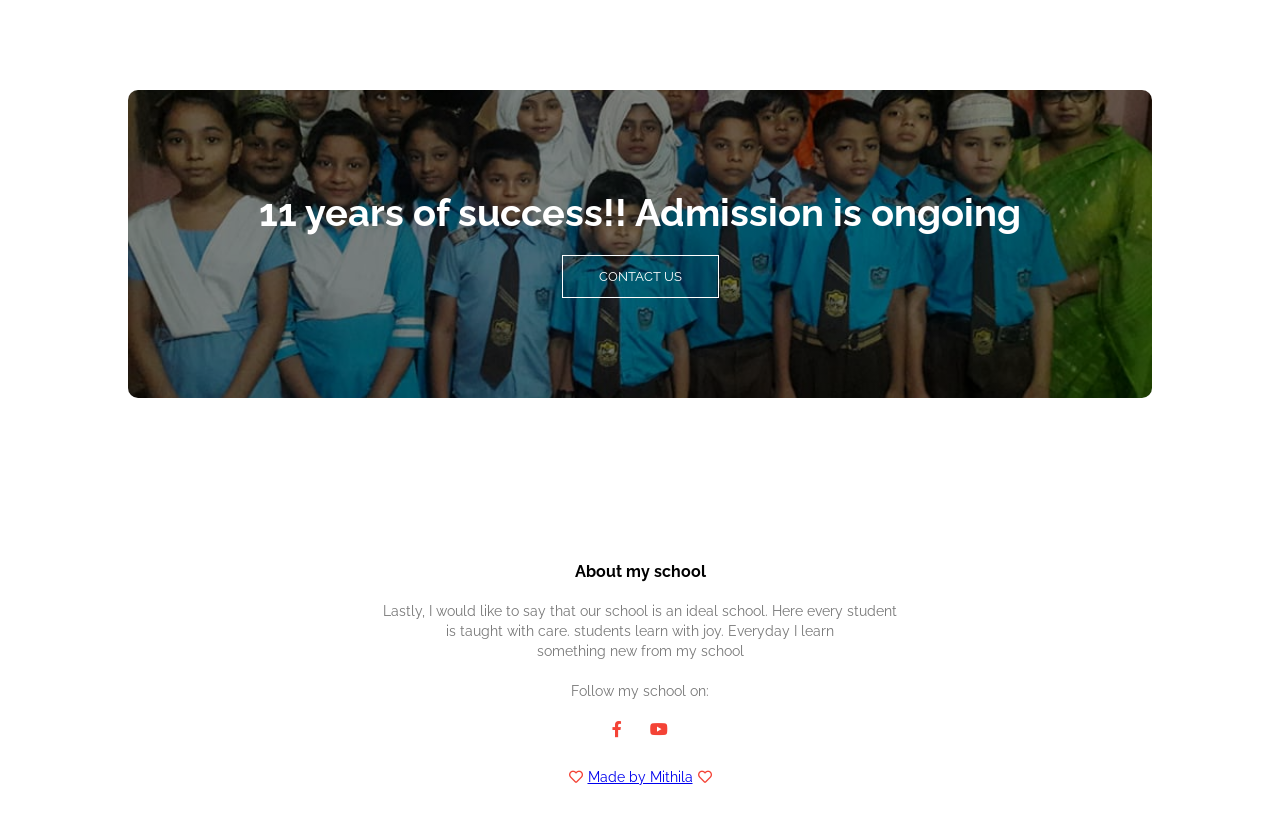
==== commit 80c2db44: "word changed" ====
--- a/index.html
+++ b/index.html
@@ -45,7 +45,7 @@
 
 <div class="course-col">
     <h3>Exam</h3>
-    <P>Publication of semester based results and distribution of prizes.Poor meritorious students are given the opportunity to study in this science branch at a low salary.</P>
+    <P>Publication of semester based results and distribution of prizes.Poor meritorious students are given the opportunity to study in this science branch at a low cost.</P>
     </div>
 
     <div class="course-col">
@@ -141,7 +141,7 @@
 <section>
     <div class="cta">
         <h1>11 years of success!! Admission is ongoing</h1>
-        <a target="-blank" href="https://www.facebook.com/Hollyhock-School-College-145613206076975/about/?ref=page_internal" class="hero-btn">CONTACT US</a>
+        <a href="https://www.facebook.com/Hollyhock-School-College-145613206076975" class="hero-btn">CONTACT US</a>
     </div>
 </section>
 
--- a/style.css
+++ b/style.css
@@ -126,7 +126,9 @@
     width: 80%;
     margin: auto;
     flex-basis: 31%;
-    background:#fff3f3;
+
+    background: #fff3f3;
+
     padding:18px 32px;
     margin-bottom: 5%;
     box-sizing: border-box;
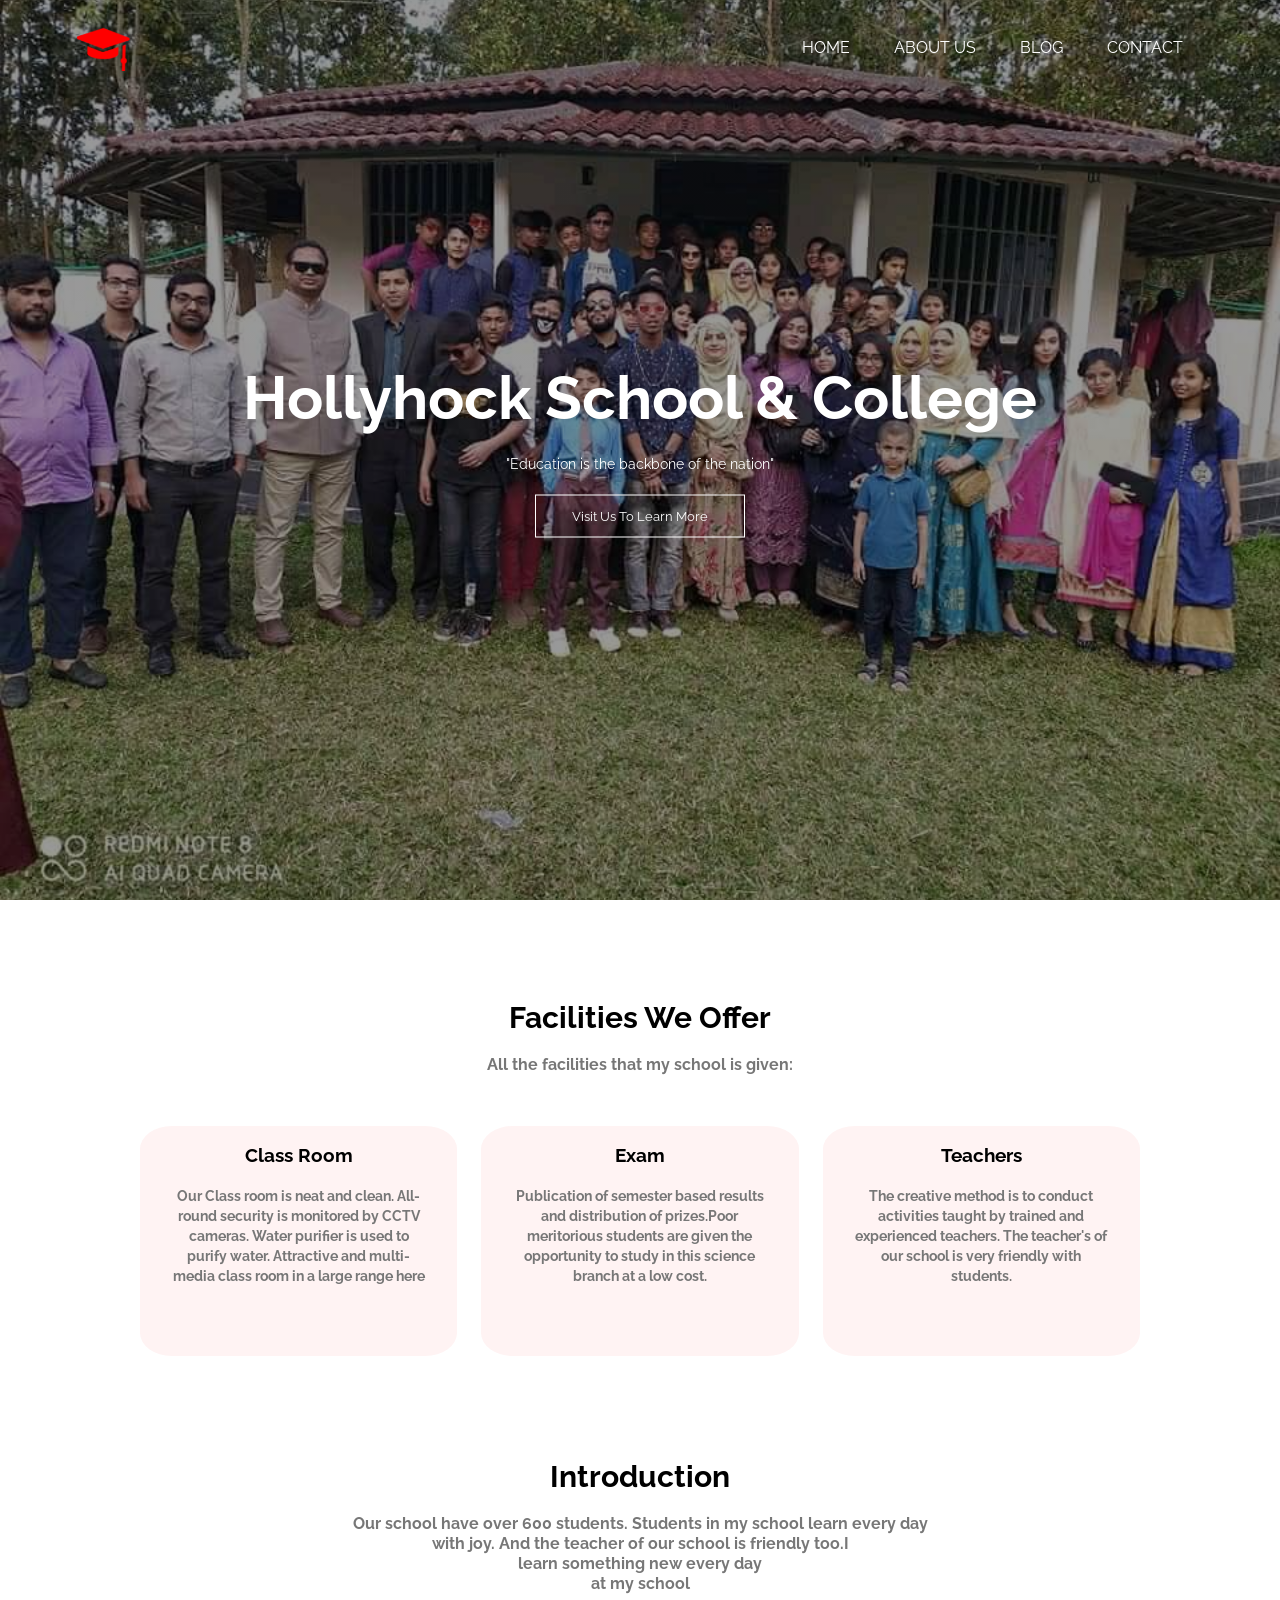
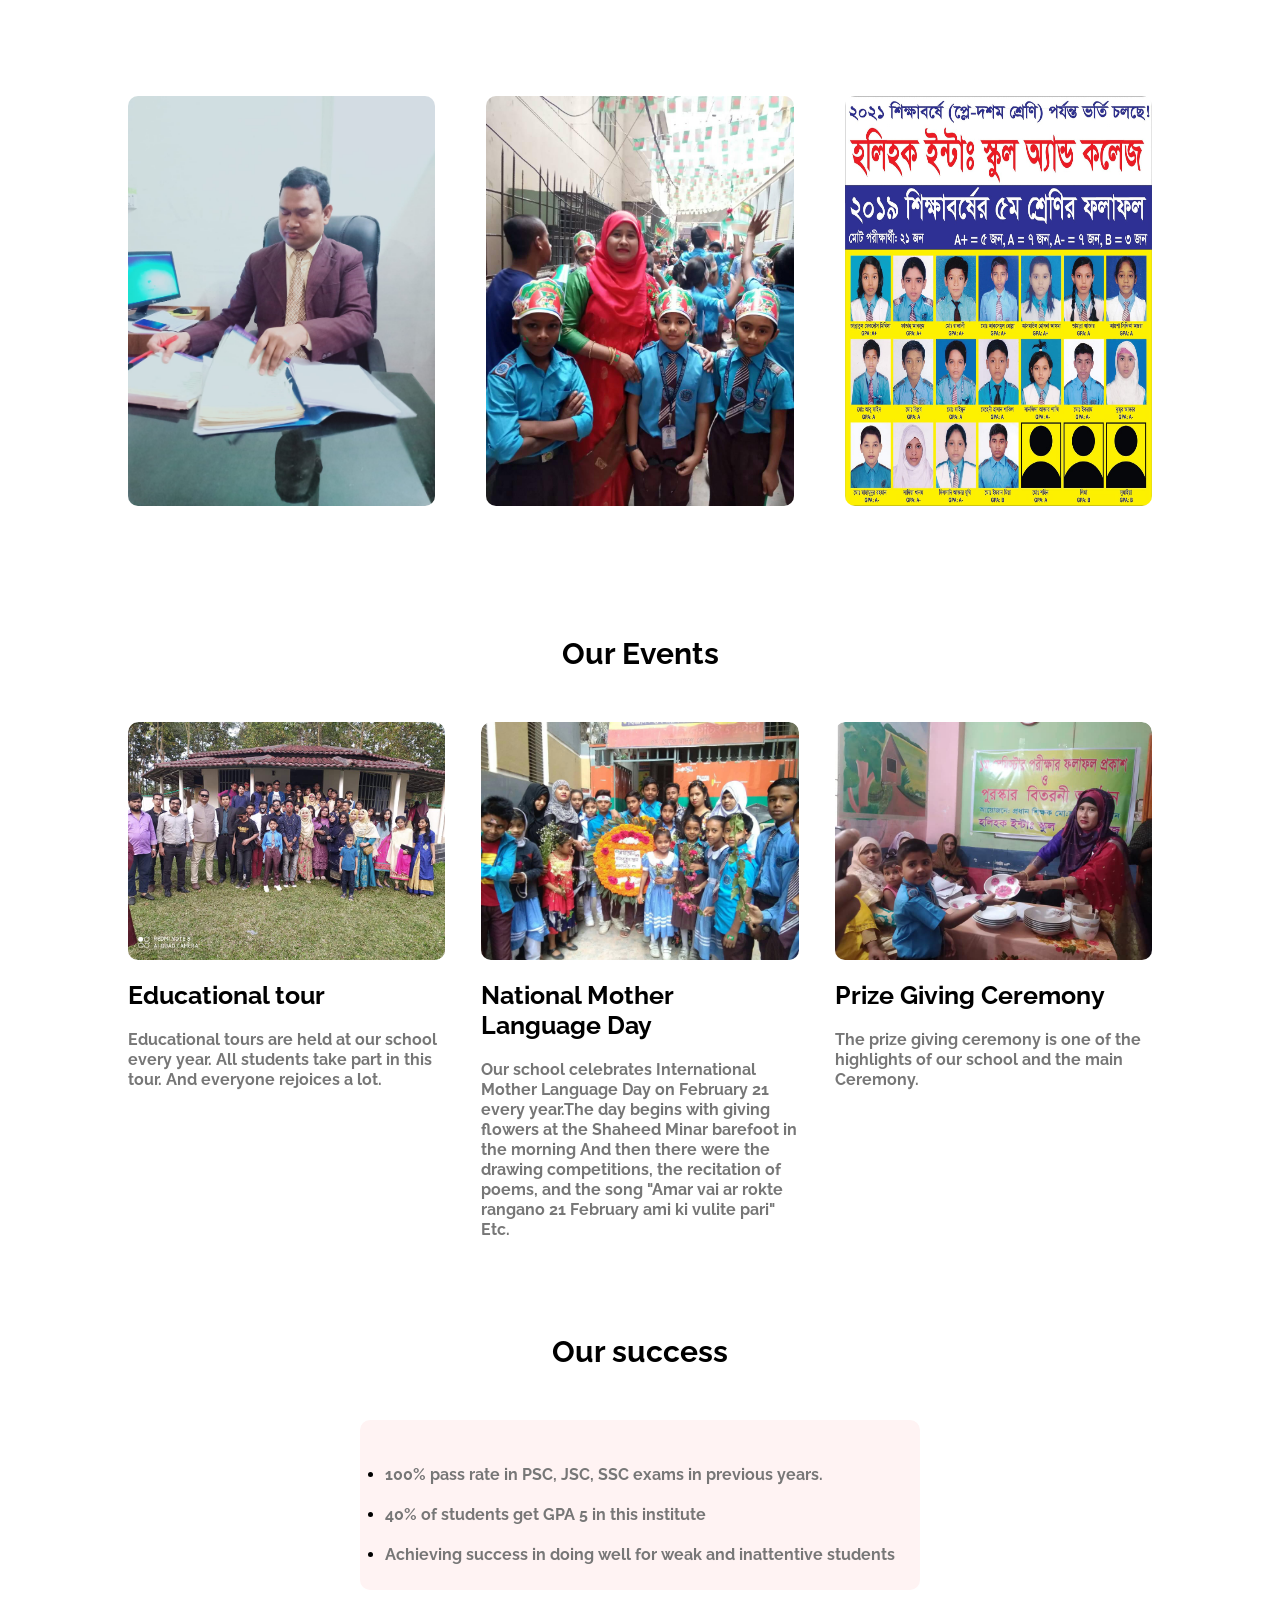
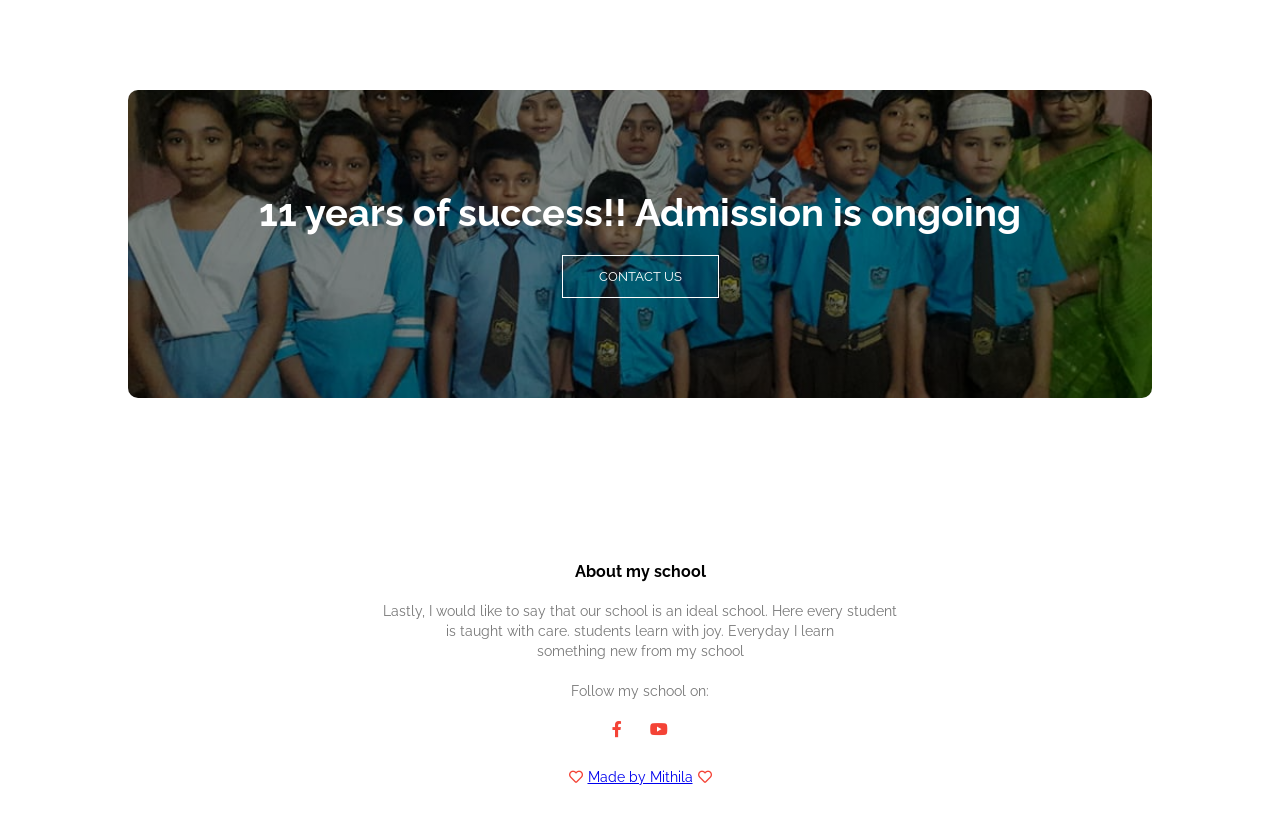
==== commit 3039aff3: "second word change" ====
--- a/index.html
+++ b/index.html
@@ -110,7 +110,7 @@
     <div class="facilities-col">
         <img src="image/event-3.jpg">
         <h3>Prize Giving Ceremony</h3>
-        <p>The award ceremony is one of the highlights of our school and the main Ceremony.</p>
+        <p>The prize giving ceremony is one of the highlights of our school and the main Ceremony.</p>
     </div>
 </div>
 </section>
